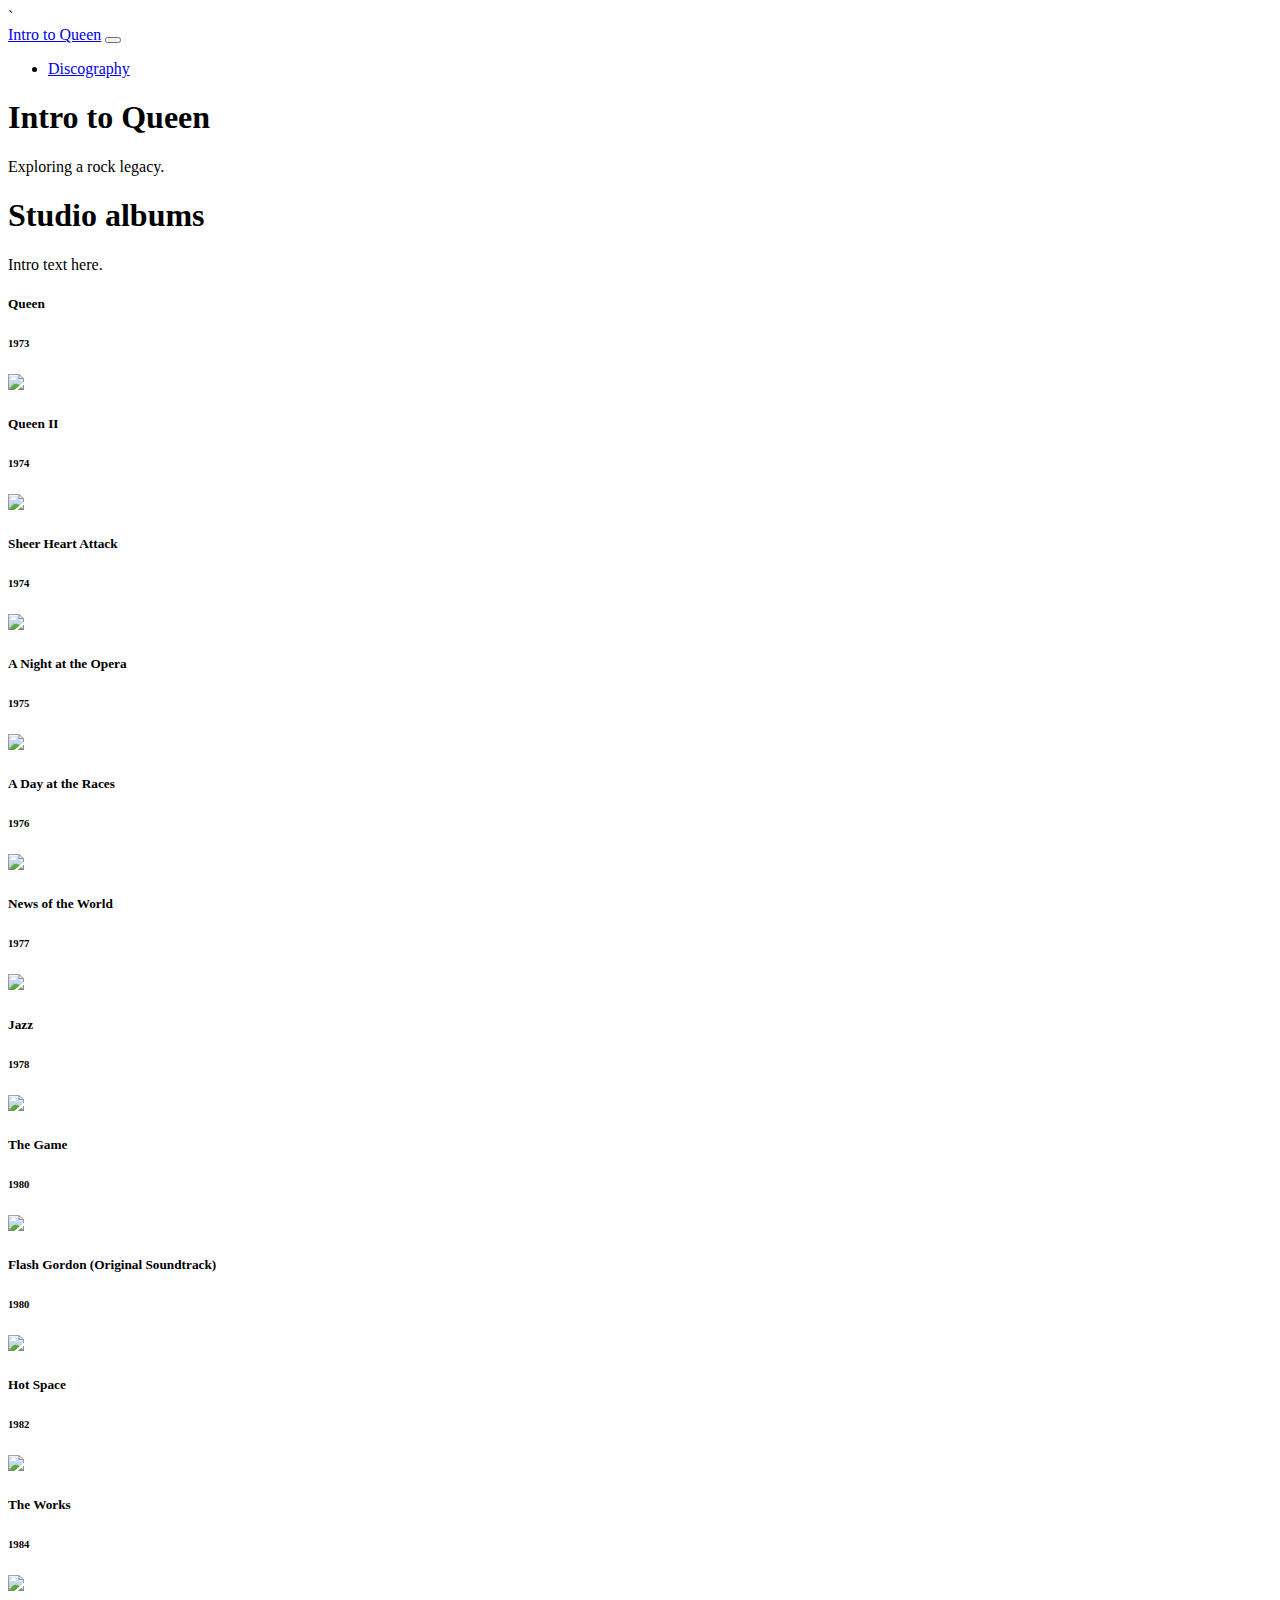
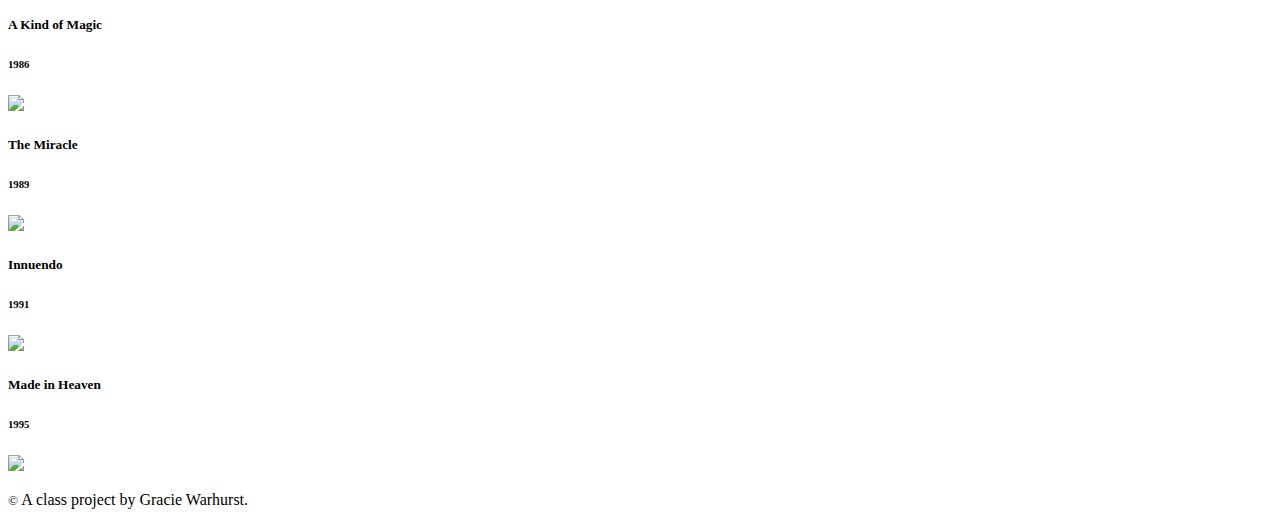
==== docs/discography.html @ 04ffe881 "BAKED" ====
<!doctype html>
<html lang="en">
  <!-- A Intro to Coding for Journalists class project -->
  <head>
    <title>Intro to Queen | Discography</title>`
    <meta name="description" content="A list of Queen's studio albums.">
    <meta charset="utf-8">
    <meta http-equiv="X-UA-Compatible" content="IE=edge"/>
    <meta name="viewport" content="width=device-width, initial-scale=1, maximum-scale=1">
    <link rel="stylesheet" href="css/main.css">
  </head>
  <body>
    <nav class="navbar navbar-expand-lg bg-dark" data-bs-theme="dark">
  <div class="container-fluid">
    <a class="navbar-brand" href="index.html">Intro to Queen</a>
    <button class="navbar-toggler" type="button" data-bs-toggle="collapse" data-bs-target="#navbarNavDropdown" aria-controls="navbarNavDropdown" aria-expanded="false" aria-label="Toggle navigation">
      <span class="navbar-toggler-icon"></span>
    </button>
    <div class="collapse navbar-collapse" id="navbarNavDropdown">
      <ul class="navbar-nav">
        <li class="nav-item">
          <a class="nav-link" href="discography.html">Discography</a>
        </li>
      </ul>
    </div>
  </div>
</nav>

    <div id="jumbo" class="p-5 mb-4 bg-light">
  <div class="container-fluid py-5 text-center">
    <h1 class="display-5 fw-bold">Intro to Queen</h1>
    <p>Exploring a rock legacy.</p>
  </div>
</div>

    
<article class="container">
  <h1>Studio albums</h1>
  <p>Intro text here.</p>

    <div class="row">
    
    <div class="col-sm-6 col-lg-4">
      <div class="card text-bg-dark mb-4">
        <div class="card-body">
          <h5 class="card-title">Queen</h5>
          <h6>1973</h6>
          <img src="img/discs/Queen_Queen.png">
        </div>
      </div>
    </div>
    
    <div class="col-sm-6 col-lg-4">
      <div class="card text-bg-dark mb-4">
        <div class="card-body">
          <h5 class="card-title">Queen II</h5>
          <h6>1974</h6>
          <img src="img/discs/Queen_Queen_II.jpg">
        </div>
      </div>
    </div>
    
    <div class="col-sm-6 col-lg-4">
      <div class="card text-bg-dark mb-4">
        <div class="card-body">
          <h5 class="card-title">Sheer Heart Attack</h5>
          <h6>1974</h6>
          <img src="img/discs/Queen_Sheer_Heart_Attack.png">
        </div>
      </div>
    </div>
    
    <div class="col-sm-6 col-lg-4">
      <div class="card text-bg-dark mb-4">
        <div class="card-body">
          <h5 class="card-title">A Night at the Opera</h5>
          <h6>1975</h6>
          <img src="img/discs/Queen_A_Night_At_The_Opera.png">
        </div>
      </div>
    </div>
    
    <div class="col-sm-6 col-lg-4">
      <div class="card text-bg-dark mb-4">
        <div class="card-body">
          <h5 class="card-title">A Day at the Races</h5>
          <h6>1976</h6>
          <img src="img/discs/Queen_A_Day_at_the_Races.jpg">
        </div>
      </div>
    </div>
    
    <div class="col-sm-6 col-lg-4">
      <div class="card text-bg-dark mb-4">
        <div class="card-body">
          <h5 class="card-title">News of the World</h5>
          <h6>1977</h6>
          <img src="img/discs/Queen_News_Of_The_World.png">
        </div>
      </div>
    </div>
    
    <div class="col-sm-6 col-lg-4">
      <div class="card text-bg-dark mb-4">
        <div class="card-body">
          <h5 class="card-title">Jazz</h5>
          <h6>1978</h6>
          <img src="img/discs/Queen_Jazz.png">
        </div>
      </div>
    </div>
    
    <div class="col-sm-6 col-lg-4">
      <div class="card text-bg-dark mb-4">
        <div class="card-body">
          <h5 class="card-title">The Game</h5>
          <h6>1980</h6>
          <img src="img/discs/Queen_The_Game.png">
        </div>
      </div>
    </div>
    
    <div class="col-sm-6 col-lg-4">
      <div class="card text-bg-dark mb-4">
        <div class="card-body">
          <h5 class="card-title">Flash Gordon (Original Soundtrack)</h5>
          <h6>1980</h6>
          <img src="img/discs/Queen_Flash_Gordon.png">
        </div>
      </div>
    </div>
    
    <div class="col-sm-6 col-lg-4">
      <div class="card text-bg-dark mb-4">
        <div class="card-body">
          <h5 class="card-title">Hot Space</h5>
          <h6>1982</h6>
          <img src="img/discs/Queen_Hot_Space.png">
        </div>
      </div>
    </div>
    
    <div class="col-sm-6 col-lg-4">
      <div class="card text-bg-dark mb-4">
        <div class="card-body">
          <h5 class="card-title">The Works</h5>
          <h6>1984</h6>
          <img src="img/discs/Queen_The_Works.png">
        </div>
      </div>
    </div>
    
    <div class="col-sm-6 col-lg-4">
      <div class="card text-bg-dark mb-4">
        <div class="card-body">
          <h5 class="card-title">A Kind of Magic</h5>
          <h6>1986</h6>
          <img src="img/discs/Queen_A_Kind_Of_Magic.png">
        </div>
      </div>
    </div>
    
    <div class="col-sm-6 col-lg-4">
      <div class="card text-bg-dark mb-4">
        <div class="card-body">
          <h5 class="card-title">The Miracle</h5>
          <h6>1989</h6>
          <img src="img/discs/Queen_The_Miracle.png">
        </div>
      </div>
    </div>
    
    <div class="col-sm-6 col-lg-4">
      <div class="card text-bg-dark mb-4">
        <div class="card-body">
          <h5 class="card-title">Innuendo</h5>
          <h6>1991</h6>
          <img src="img/discs/Queen_Innuendo.png">
        </div>
      </div>
    </div>
    
    <div class="col-sm-6 col-lg-4">
      <div class="card text-bg-dark mb-4">
        <div class="card-body">
          <h5 class="card-title">Made in Heaven</h5>
          <h6>1995</h6>
          <img src="img/discs/Queen_Made_in_Heaven.jpg">
        </div>
      </div>
    </div>
    
  </div>

</article>


    <footer>
<p id="legal" class="center-block text-center">
  <small>&copy;</small> <span class="copyright-year"></span>
  A class project by Gracie Warhurst.
</p>
</footer>


    <script src="js/jquery.js"></script>
    <script src="js/bootstrap.bundle.min.js"></script>
    <script src="js/scripts.js"></script>
  </body>
</html>
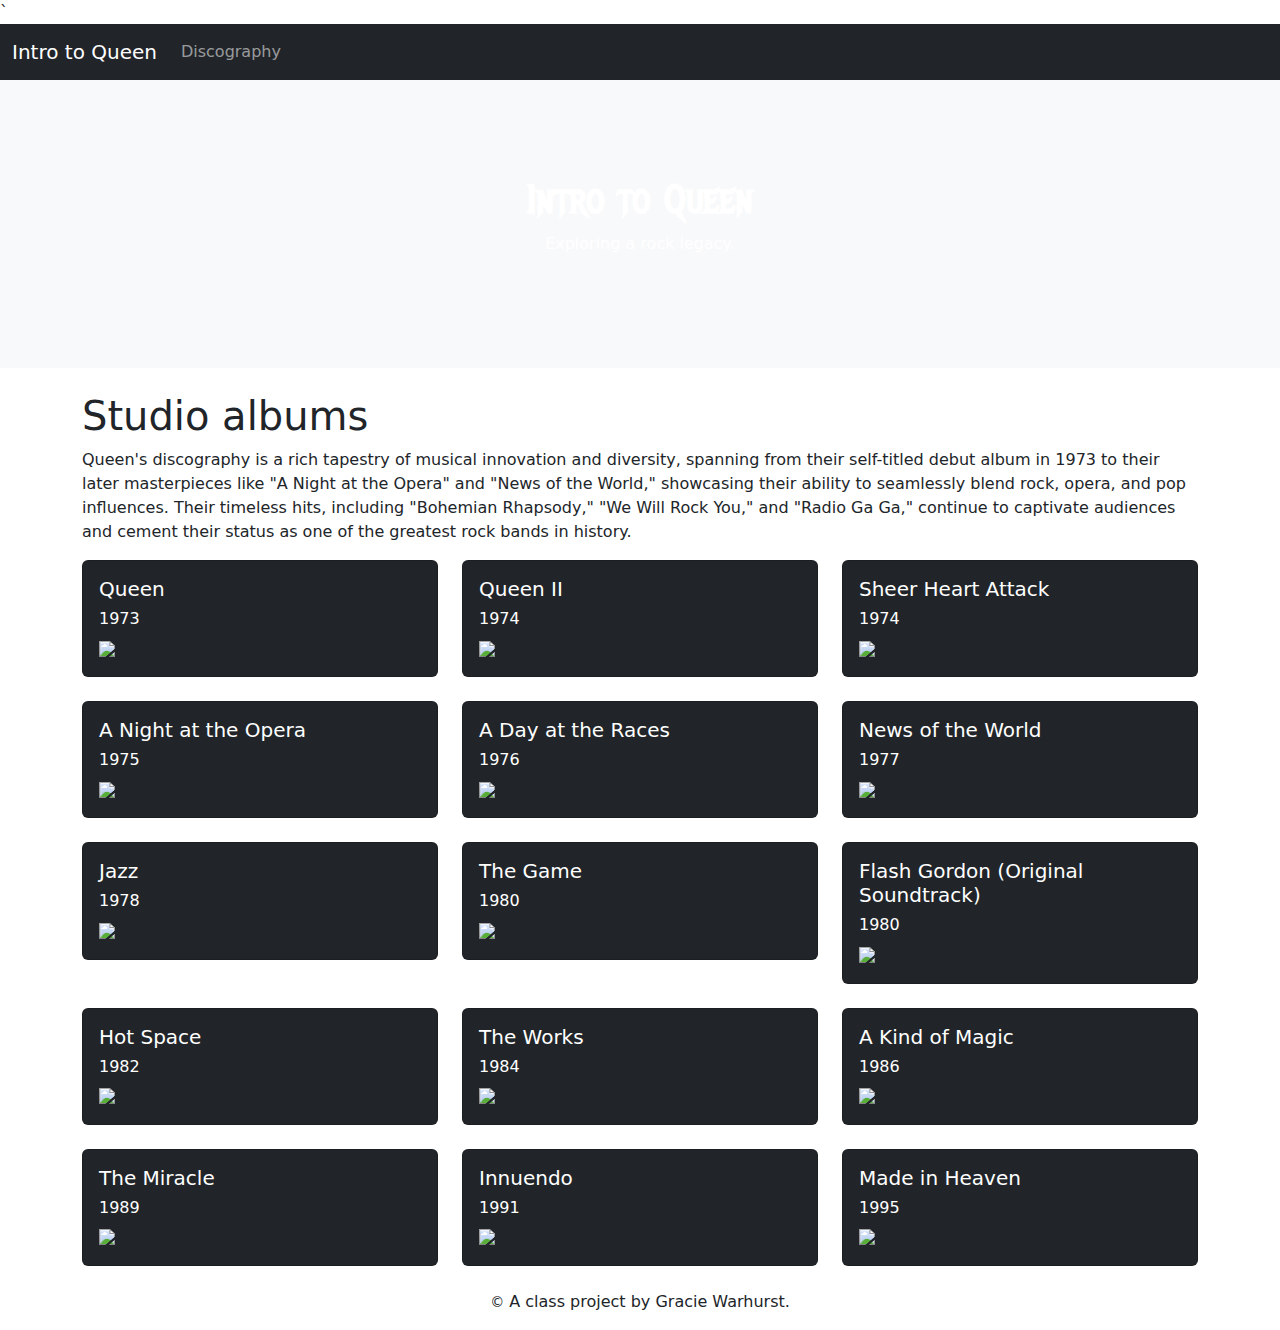
==== commit c3bef9ba: "fonts, pictures, descriptions" ====
--- a/docs/discography.html
+++ b/docs/discography.html
@@ -8,6 +8,9 @@
     <meta http-equiv="X-UA-Compatible" content="IE=edge"/>
     <meta name="viewport" content="width=device-width, initial-scale=1, maximum-scale=1">
     <link rel="stylesheet" href="css/main.css">
+    <link rel="preconnect" href="https://fonts.googleapis.com">
+    <link rel="preconnect" href="https://fonts.gstatic.com" crossorigin>
+    <link href="https://fonts.googleapis.com/css2?family=Metal+Mania&family=Pirata+One&family=Ubuntu&display=swap" rel="stylesheet">
   </head>
   <body>
     <nav class="navbar navbar-expand-lg bg-dark" data-bs-theme="dark">
@@ -28,7 +31,7 @@
 
     <div id="jumbo" class="p-5 mb-4 bg-light">
   <div class="container-fluid py-5 text-center">
-    <h1 class="display-5 fw-bold">Intro to Queen</h1>
+    <h1 class="fw-bold">Intro to Queen</h1>
     <p>Exploring a rock legacy.</p>
   </div>
 </div>
@@ -36,7 +39,7 @@
     
 <article class="container">
   <h1>Studio albums</h1>
-  <p>Intro text here.</p>
+  <p>Queen's discography is a rich tapestry of musical innovation and diversity, spanning from their self-titled debut album in 1973 to their later masterpieces like "A Night at the Opera" and "News of the World," showcasing their ability to seamlessly blend rock, opera, and pop influences. Their timeless hits, including "Bohemian Rhapsody," "We Will Rock You," and "Radio Ga Ga," continue to captivate audiences and cement their status as one of the greatest rock bands in history.</p>
 
     <div class="row">
     
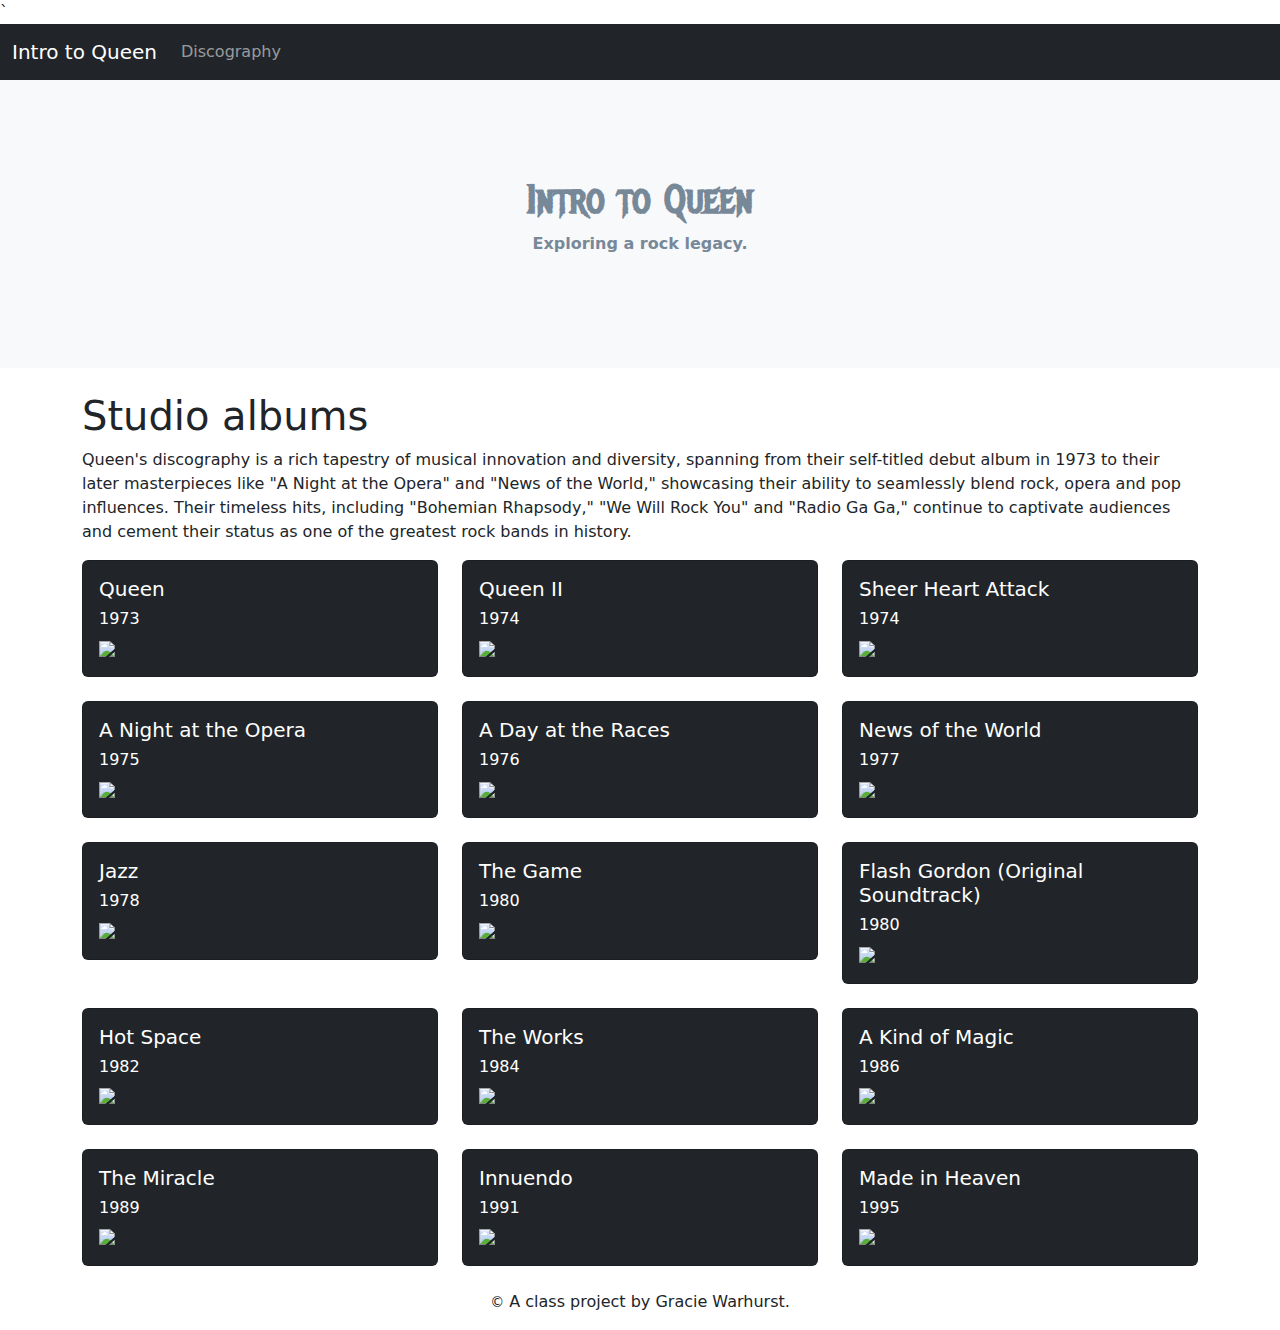
==== commit e1f7e6b6: "jumbo text" ====
--- a/docs/discography.html
+++ b/docs/discography.html
@@ -32,15 +32,15 @@
     <div id="jumbo" class="p-5 mb-4 bg-light">
   <div class="container-fluid py-5 text-center">
     <h1 class="fw-bold">Intro to Queen</h1>
-    <p>Exploring a rock legacy.</p>
+    <p class="fw-bold">Exploring a rock legacy.</p>
   </div>
 </div>
 
     
 <article class="container">
   <h1>Studio albums</h1>
-  <p>Queen's discography is a rich tapestry of musical innovation and diversity, spanning from their self-titled debut album in 1973 to their later masterpieces like "A Night at the Opera" and "News of the World," showcasing their ability to seamlessly blend rock, opera, and pop influences. Their timeless hits, including "Bohemian Rhapsody," "We Will Rock You," and "Radio Ga Ga," continue to captivate audiences and cement their status as one of the greatest rock bands in history.</p>
-
+  <p>Queen's discography is a rich tapestry of musical innovation and diversity, spanning from their self-titled debut album in 1973 to their later masterpieces like "A Night at the Opera" and "News of the World," showcasing their ability to seamlessly blend rock, opera and pop influences. Their timeless hits, including "Bohemian Rhapsody," "We Will Rock You" and "Radio Ga Ga," continue to captivate audiences and cement their status as one of the greatest rock bands in history.</p>
+    <!-- album cards -->
     <div class="row">
     
     <div class="col-sm-6 col-lg-4">
